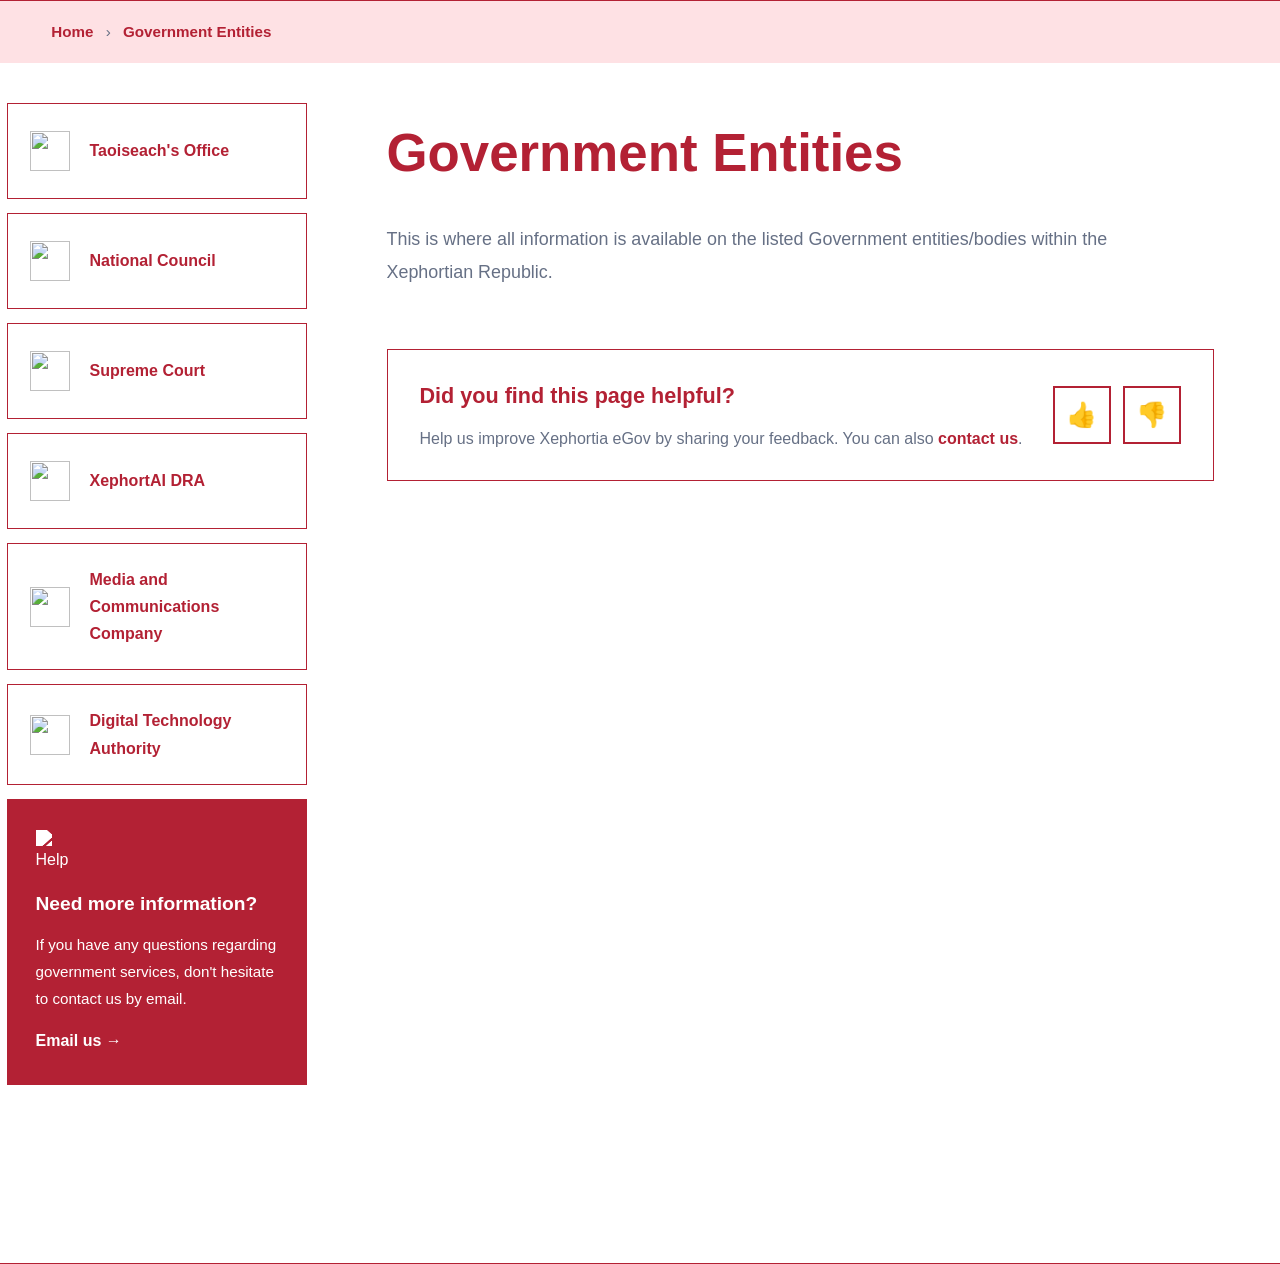
==== goventities.html @ db866130 "Add files via upload" ====
<!DOCTYPE html>
<html lang="en">

<head>
    <meta charset="UTF-8">
    <meta name="viewport" content="width=device-width, initial-scale=1.0">
    <title>Xephortia | Gov Entities</title>

    <link rel="stylesheet" href="css/style.css">

   <link rel="preconnect" href="https://googleapis.com">
<link rel="preconnect" href="https://gstatic.com" crossorigin>
<link href="https://googleapis.com/css2?family=Montserrat:wght@400;700&display=swap" rel="stylesheet">

</head>

<body>

<div id="site-header"></div>

<!-- Breadcrumb -->

<div class="breadcrumb-wrapper">

    <div class="breadcrumb">

        <a href="index.html">Home</a>

        <span>›</span>

        <a href="services.html">Government Entities</a>

        

</div>

<section class="services-page">

    <div class="services-layout">

        <!-- Sidebar -->

        <aside class="services-sidebar">

<a href="taoiseachoffice.html" class="sidebar-btn">
    <img src="assets/images/civilid.png">
    <span>Taoiseach's Office</span>
</a>

            <a href="goventities.html" class="sidebar-btn">
                <img src="assets/images/commerce.png">
                <span>National Council</span>
            </a>

            <a href="goventities.html" class="sidebar-btn">
                <img src="assets/images/legislation.png">
                <span>Supreme Court</span>
            </a>

            <a href="goventities.html" class="sidebar-btn">
                <img src="assets/images/vote.png">
                <span>XephortAI DRA</span>
            </a>

            <a href="goventities.html" class="sidebar-btn">
                <img src="assets/images/mofa.png">
                <span>Media and Communications Company</span>
            </a>

             <a href="goventities.html" class="sidebar-btn">
                <img src="assets/images/visa.png">
                <span>Digital Technology Authority</span>
            </a>


<a href="mailto:xephortia@gmail.com" class="contact-box">

    <img src="assets/images/help.png"
         alt="Help"
         class="contact-icon">

    <h3>Need more information?</h3>

    <p>
        If you have any questions regarding government services,
        don't hesitate to contact us by email.
    </p>

    <span>Email us →</span>

</a>

        </aside>

        <!-- Main Content -->

        <main class="services-content">

<h1>Government Entities</h1>

<p class="intro">

This is where all information is available on the listed Government entities/bodies within the Xephortian Republic.

</p>

</a>

<div class="feedback-card" id="feedbackCard">

    <div class="feedback-content">

        <h3>Did you find this page helpful?</h3>

        <p>
            Help us improve Xephortia eGov by sharing your feedback.
            You can also
            <a href="mailto:xephortia@gmail.com">contact us</a>.
        </p>

    </div>

    <div class="feedback-buttons">

        <button id="thumbUp" class="feedback-btn">

            👍

        </button>

        <button id="thumbDown" class="feedback-btn">

            👎

        </button>

    </div>

</div>

</main>

</div>

</section>

<!-- Footer -->

<div id="footer"></div>


<script>

/* ==========================
   PAGE FEEDBACK
========================== */

const card = document.getElementById("feedbackCard");
const up = document.getElementById("thumbUp");
const down = document.getElementById("thumbDown");

function submitFeedback(){

    card.classList.add("feedback-success");

    card.innerHTML = `

        <div class="feedback-content">

            <h3>Thank you for your feedback!</h3>

            <p>
                We appreciate your feedback. Your response helps us
                improve the quality and accessibility of Xephortia
                eGov services.
            </p>

        </div>

        <div class="feedback-check">
            ✓
        </div>

    `;
}

up.addEventListener("click", submitFeedback);
down.addEventListener("click", submitFeedback);

</script>

<script src="js/component-loader.js"></script>

<script src="js/script.js"></script>

</body>
</html>
---- css/style.css ----
/* ===============================
   GOOGLE-STYLE GOVERNMENT DESIGN
   Constitutional Emirate of Moeezland
================================== */

:root{

    --primary:#B32134;
    --primary-dark:#9C2134;
    --primary-light:#FCEF41;

    --gold:#FCEF41;

    --white:#ffffff;

    --bg:#F5F8FC;

    --text:#B32134;

    --gray:#667085;

    --border:#E4E7EC;

    --shadow:0 12px 35px rgba(0,0,0,.08);

}

*{
    margin:0;
    padding:0;
    box-sizing:border-box;
}

html{
    scroll-behavior:smooth;
}

body{

    font-family:'Inter',sans-serif;

    background:var(--bg);

    color:var(--text);

    line-height:1.7;

}

img{

    max-width:100%;

    display:block;

}

a{

    text-decoration:none;

    color:inherit;

}

.container{

    width:min(1250px,92%);

    margin:auto;

}

/* ===============================
TOP BAR
================================== */

.topbar{

    background:var(--primary-dark);

    color:white;

    font-size:.9rem;

}

.topbar .container{

    height:42px;

    display:flex;

    justify-content:space-between;

    align-items:center;

}

/* ===============================
HEADER
================================== */

header{

    position:sticky;

    top:0;

    z-index:999;

    backdrop-filter:blur(18px);

    background:rgba(255,255,255,.92);

    border-bottom:1px solid rgba(0,0,0,.06);

}

.nav{

    height:88px;

    display:flex;

    justify-content:space-between;

    align-items:center;

}

.logo{

    display:flex;

    align-items:center;

    gap:16px;

}

.logo img{

    width:60px;

}

.logo h2{

    font-size:1.35rem;

    color:var(--primary);

}

.logo span{

    color:var(--gray);

    font-size:.9rem;

}

nav{

    display:flex;

    gap:34px;

}

nav a{

    font-weight:600;

    position:relative;

    transition:.25s;

}

nav a::after{

    content:"";

    position:absolute;

    bottom:-8px;

    left:0;

    width:0;

    height:2px;

    background:var(--gold);

    transition:.3s;

}

nav a:hover{

    color:var(--primary);

}

nav a:hover::after{

    width:100%;

}

/* ===============================
HERO
================================== */

.hero{

    min-height:82vh;

    display:flex;

    align-items:center;


background:
    linear-gradient(rgba(0, 0, 0, .40), rgba(0, 0, 0, .40)),
    url("../assets/images/heroxt.jpeg") center/cover no-repeat;
}

.hero-content{

    width:min(1200px,92%);

    margin:auto;

    color:white;

}

.hero h4{

    color:#FFFFFF;

    letter-spacing:3px;

    text-transform:uppercase;

    margin-bottom:20px;

    font-size:.95rem;

}

.hero h1{

    font-size:4.5rem;

    line-height:1.1;

    max-width:850px;

    margin-bottom:30px;

}

.hero p{

    max-width:650px;

    font-size:1.2rem;

    opacity:.95;

    margin-bottom:45px;

}

/* ===============================
BUTTONS
================================== */

.buttons{

    display:flex;

    gap:20px;

}

.btn{

    padding:16px 36px;

    border-radius:100px;

    font-weight:700;

    transition:.3s;

}

.primary{

    background:white;

    color:var(--primary);

}

.primary:hover{

    background:var(--gold);

    transform:translateY(-3px);

}

.secondary{

    border:2px solid rgba(255,255,255,.7);

    color:white;

}

.secondary:hover{

    background:white;

    color:var(--primary);

}

.services{
    background:#FEE1E4;
}

/* ===============================
SECTIONS
================================== */

section{

    padding:110px 0;

}

section h2{

    font-size:2.6rem;

    text-align:center;

    margin-bottom:18px;

}

section h2::after{

    content:"";

    display:block;

    width:70px;

    height:4px;

    background:var(--gold);

    margin:18px auto 0;

    border-radius:10px;

}

/* ===============================
GRID
================================== */

.cards{

    display:grid;

    grid-template-columns:repeat(auto-fit,minmax(280px,1fr));

    gap:30px;

    margin-top:60px;

}

/* ===============================
   SERVICE CARD
================================== */

.card{

    background:#ffffff;

    border:1.5px solid var(--primary);

    height:120px;

    display:flex;

    align-items:center;

    padding:0 24px;

    transition:.25s;

    cursor:pointer;

}

.card:hover{

    background:#B32134;

    border-color:#B32134;

    transform:translateY(-4px);

}

.card:hover h3,
.card:hover p{

    color:#ffffff;

}

.card:hover .service-icon{

    filter:brightness(0) invert(1);

    transform:scale(1.08);

}

.service-icon{

    width:42px;

    height:42px;

    object-fit:contain;

    margin-right:22px;

    flex-shrink:0;

    transition:.25s;

}

.card-content{

    flex:1;

}

.card h3{

    margin:0 0 6px;

    color:#B32134;

    font-size:1.15rem;

    transition:.25s;

}

.card p{

    margin:0;

    color:#667085;

    font-size:.95rem;

    line-height:1.5;

    transition:.25s;

}

/* ===============================
ABOUT
================================== */

.about{

    background:#ffffff;

    padding:90px 0;

}

.about-grid{

    display:grid;

    grid-template-columns:420px 1fr;

    gap:45px;

    align-items:center;

}

.about img{

    width:100%;

    max-width:420px;

    border-radius:18px;

    box-shadow:var(--shadow);

}

.about h2{

    text-align:left;

}

.about h2::after{

    margin:18px 0;

}

.about p{

    color:var(--gray);

    margin-bottom:35px;

}

/* ===============================
NEWS
================================== */

.news{

    background:var(--primary-light);

}

.news-layout{

    display:grid;

    grid-template-columns:2fr 340px;

    gap:40px;

    align-items:start;

}

.news-left h2{

    text-align:left;

    margin-bottom:35px;

}

.news-left h2::after{

    margin:18px 0 0;

}

#latestNews{

    display:flex;

    flex-direction:column;

    gap:22px;

}

.news-card{

    display:grid;

    grid-template-columns: 180px 1fr;

    background:#fff;

    border:1.5px solid var(--primary);

    overflow:hidden;

    transition:.25s;

}

.news-card:hover{

    transform:translateY(-3px);

    box-shadow:0 10px 30px rgba(11,78,162,.12);

}

.news-card img{

    width:100%;

    height:100%;

    min-height:150px;

    object-fit:cover;

}

.news-content{

    padding:18px 20px;

    display:flex;

    flex-direction:column;

}

.news-card span{

    color:#667085;

    font-size:.9rem;

    font-weight:600;

}

.news-card h3{

    margin:12px 0;

    color:var(--primary);

    font-size:1.2rem;

    line-height:1.35;

}

.news-card p{

    color:#667085;

    line-height:1.7;

    flex:1;

    display:-webkit-box;

    -webkit-line-clamp:3;

    -webkit-box-orient:vertical;

    overflow:hidden;

}

.news-read{

    margin-top:20px;

    color:var(--primary);

    font-weight:700;

}

.view-all-news{

    display:inline-block;

    margin-top:30px;

    color:var(--primary);

    font-weight:700;

}

.weather-card{
    border:1.5px solid var(--primary);
    background:#fff;
    padding:28px;

    /* NEW */
    margin-top:116px;
}

.weather-card h2{

    text-align:left;

    font-size:2rem;

}

.weather-card h2::after{

    margin:18px 0 0;

}

/* ======================================
   FOOTER
====================================== */

.footer{

    background:#FEE1E4;

}

.footer-top-line{

    height:5px;

    background:#B32134;

}

.footer-container{

    width:min(1250px,92%);

    margin:auto;

    padding:55px 0;

    display:grid;

    grid-template-columns:repeat(4,1fr) 300px;

    gap:45px;

}

.footer-column{

    display:flex;

    flex-direction:column;

}

.footer-column h3{

    color:#000000;

    font-size:1.45rem;

    margin-bottom:20px;

}

.footer-column a{

    color:#4B5563;

    margin-bottom:14px;

    transition:.2s;

}

.footer-column a:hover{

    color:#B32134;

}

.footer-logos{

    display:flex;

    flex-direction:column;

    gap:20px;

}

.footer-logo-card{

    display:flex;

    align-items:center;

    gap:15px;

    padding-bottom:18px;

    border-bottom:1px solid #b32134;

}

.footer-logo-card img{

    width:52px;

}

.footer-logo-card span{

    font-weight:600;

    color:#000000;

}

/* ==========================
   NEWSLETTER
========================== */

.footer-newsletter{

    width:min(1250px,92%);
    margin:0 auto;

    padding:35px;

    border-top:1px solid #D8E2EE;
    border-bottom:1px solid #D8E2EE;

}

.newsletter-content{

    display:flex;
    justify-content:space-between;
    align-items:center;
    gap:40px;

}

.newsletter-text{

    max-width:600px;

}

.newsletter-title{

    display:flex;

    align-items:center;

    gap:14px;

    margin-bottom:12px;

}

.newsletter-title img{

    height:25px;

    width:auto;

    object-fit:contain;

}

.newsletter-text h3{

    font-size:1.7rem;
    color:#0B4EA2;
    margin-bottom:12px;

}

.newsletter-text p{

    color:#667085;
    line-height:1.8;

}

.newsletter-form{

    display:flex;
    gap:15px;

    flex-shrink:0;

}

.newsletter-form input{

    width:340px;

    height:52px;

    padding:0 18px;

    border:1.5px solid #0B4EA2;

    outline:none;

    font-size:.95rem;

    font-family:inherit;

    transition:.25s;

}

.newsletter-form input:focus{

    box-shadow:0 0 0 3px rgba(11,78,162,.12);

}

.newsletter-form button{

    height:52px;

    padding:0 28px;

    border:none;

    background:#0B4EA2;

    color:#fff;

    font-family:'Inter',sans-serif;

    font-size:.95rem;

    font-weight:600;

    letter-spacing:.2px;

    cursor:pointer;

    transition:.25s;

}

.newsletter-form button:hover{

    background:#083A79;

}

.footer-bottom{

    border-top:1px solid #b32134;

    width:min(1250px,92%);

    margin:auto;

    padding:22px 0;

    display:flex;

    justify-content:space-between;

    align-items:center;

    color:#667085;

}

.footer-social{

    display:flex;

    gap:18px;

}

.footer-social img{

    width:24px;

    transition:.2s;

}

.footer-social img:hover{

    transform:translateY(-2px);

}

/* ===============================
RESPONSIVE
================================== */

@media(max-width:1000px){

    nav{

        display:none;

    }

    .hero h1{

        font-size:3.2rem;

    }

    .about-grid{

        grid-template-columns:1fr;

    }

}

@media(max-width:700px){

    .hero{

        text-align:center;

    }

    .hero p{

        margin:auto auto 40px;

    }

    .buttons{

        justify-content:center;

        flex-wrap:wrap;

    }

    .hero h1{

        font-size:2.4rem;

    }

    section{

        padding:80px 0;

    }

}

.gov-banner {
  background-color: #f1f1f1;
  border-bottom: 1px solid #ccc;
  font-family: system-ui, -apple-system, 'Segoe UI', Roboto, 'Helvetica Neue', sans-serif;
  font-size: 0.9rem;
  line-height: 1.5;
  color: #1b1b1b;
  width: 100%;
}

.gov-banner__container {
  max-width: 1200px;
  margin: 0 auto;
  padding: 0.25rem 1rem; /* 👈 reduce height */
}

.gov-banner__header {
  display: flex;
  flex-wrap: wrap;
  align-items: center;
  gap: 0.5rem; /* 👈 tighter spacing */
}

.gov-banner__icon img {
  width: 28px;
  height: 28px;
}

.gov-banner__icon {
  font-size: 1.4rem;
  line-height: 1;
}

.gov-banner__text {
  font-weight: 500;
  margin-right: auto; /* pushes toggle to the right on larger screens */
}

.gov-banner__toggle {
  background: none;
  border: none;
  color: #B32134;
  font-size: 0.9rem;
  font-weight: 600;
  display: inline-flex;
  align-items: center;
  gap: 0.3rem;
  cursor: pointer;
  padding: 0.2rem 0;
  border-bottom: 2px solid transparent;
  transition: border-color 0.1s;
}

.gov-banner__toggle:hover {
  border-bottom-color: currentColor;
}

.gov-banner__toggle:focus-visible {
  outline: 2px solid #005ea2;
  outline-offset: 2px;
  border-radius: 2px;
}

.gov-banner__toggle-icon {
  width: 1rem;
  height: 1rem;
  transition: transform 0.2s ease;
}

.gov-banner__toggle[aria-expanded="true"] .gov-banner__toggle-icon {
  transform: rotate(180deg);
}

.gov-banner__panel {
  background-color: #ffffff;
  border: 1px solid #ccc;
  border-radius: 4px;
  margin-top: 0;
  padding: 0 1rem; /* 👈 important: remove vertical padding */
  box-shadow: 0 4px 6px rgba(0, 0, 0, 0.05);

  /* animation base */
  opacity: 0;
  transform: translateY(-8px);
  pointer-events: none;

  max-height: 0;          /* 👈 THIS FIXES YOUR ISSUE */
  overflow: hidden;       /* 👈 hides content */

  transition: opacity 0.2s ease, transform 0.2s ease, max-height 0.25s ease;
}

.gov-banner__panel.open {
  opacity: 1;
  transform: translateY(0);
  pointer-events: auto;

  max-height: 500px; /* 👈 enough to fit content */
  padding: 0.75rem 1rem; /* restore spacing when open */

  margin-top: 0.75rem; /* 👈 move it here */
}

.gov-banner__panel-content {
  display: flex;
  flex-direction: column;
  gap: 1rem;
}

@media (min-width: 640px) {
  .gov-banner__panel-content {
    flex-direction: row;
    gap: 2rem;
  }
}

.gov-banner__panel-item {
  flex: 1;
  display: flex;
  flex-direction: column;
  gap: 0.25rem;
}

.gov-banner__panel-item strong {
  font-weight: 700;
  color: #1e1e1e;
}

.gov-banner__panel-item span {
  color: #3d3d3d;
}

.mobile-menu-extra {
    display: none;
}

/* Mobile adjustments */
@media (max-width: 640px) {
  .gov-banner__header {
  flex-wrap: nowrap;          /* 👈 stop stacking */
  justify-content: space-between;
  align-items: center;
}

  .gov-banner {
    z-index: 9;
  }

  .gov-banner__text {
  width: auto;
  text-align: left;
  font-size: 0.8rem; /* optional: keeps it tighter */
}

  .gov-banner__icon {
    margin-left: auto;
    margin-right: auto;
  }

  .gov-banner__toggle {
    margin-left: auto;
    margin-right: auto;
  }

.gov-banner__toggle {
  font-size: 0.8rem;
}
}

/* ==========================
   HERO SEARCH
========================== */

.hero-search{

    width:100%;
    max-width:520px;

    height:58px;

    margin-top:45px;

    display:flex;
    align-items:center;

    background:#ffffff;

    border:2px solid var(--primary);

    border-radius:6px;

    overflow:hidden;

    cursor:pointer;

    transition:.25s;

}

.hero-search:hover{

    box-shadow:0 6px 18px rgba(11,78,162,.18);

}

.search-placeholder{

    flex:1;

    padding:0 22px;

    color:#6B7280;

    font-size:1rem;

}

.search-btn{

    width:60px;

    height:100%;

    display:flex;

    align-items:center;

    justify-content:center;

    background:var(--primary);

    color:#ffffff;

}

.search-btn svg{

    width:22px;

    height:22px;

}

/* ==========================================
   SERVICES PAGE
========================================== */

.services-page{

    background:#ffffff;
    padding:0;

}

.services-layout{

    display:flex;
    align-items:flex-start;

    width:fit-content;

    margin:0 auto;

    min-height:1200px;

}

/* ==========================
   SIDEBAR
========================== */

.services-sidebar{

    width:320px;

    flex-shrink:0;

    padding:40px 20px 40px 0;

}

.sidebar-btn{

    display:flex;

    align-items:center;

    width:100%;

    min-height:96px;

    padding:22px;

    margin-bottom:14px;

    background:#fff;

    border:1.5px solid var(--primary);

    text-decoration:none;

    color:#B32134;

    font-weight:700;

    font-size:1.05rem;

    transition:.25s;

}

.sidebar-btn img{
    width:34px;
    height:34px;
    margin-right:16px;
}

.sidebar-btn span{
    font-size:1rem;
}

.sidebar-btn img{

    width:40px;

    height:40px;

    object-fit:contain;

    margin-right:20px;

    flex-shrink:0;

}

.sidebar-btn span{

    flex:1;

}

.sidebar-arrow{

    font-size:20px;

    color:#0B4EA2;

    transition:.25s;

}

.sidebar-btn:hover{

    background:#B32134;

    border-color:#0B4EA2;

    color:#fff;

}

.sidebar-btn:hover .sidebar-arrow{

    color:#fff;

}

.sidebar-btn:hover img{

    filter:brightness(0) invert(1);

}

.sidebar-btn.active{

    background:#0B4EA2;

    border-color:#0B4EA2;

    color:#fff;

}

.sidebar-btn.active img{

    filter:brightness(0) invert(1);

}

.sidebar-btn.active .sidebar-arrow{

    color:#fff;

}

/* ==========================
   CONTENT
========================== */

.services-content{

    flex:1;

    padding:45px 60px;

}

.services-content h1{

    font-size:3.3rem;

    color:#B32134;

    margin-bottom:25px;

}

.services-content .intro{

    max-width:800px;

    font-size:1.12rem;

    color:#667085;

    line-height:1.85;

    margin-bottom:60px;

}

.services-content section{

    padding:0;

    margin-bottom:60px;

}

.services-content section h2{

    text-align:left;

    color:B32134;

    font-size:2rem;

    margin-bottom:18px;

}

.services-content section h2::after{

    display:none;

}

.services-content section p{

    max-width:800px;

    color:#4b5563;

    font-size:1.05rem;

    line-height:1.95;

}

.signin-btn{

    display:inline-flex;

    align-items:center;

    gap:10px;

    margin-top:-25px;

    margin-bottom:45px;

    padding:14px 24px;

    background:#ffffff;          /* Yellow/Orange */

    color:#1D2939;

    border:2px solid #F4B400;

    font-weight:600;

    transition:.25s ease;

    cursor:pointer;

}

.signin-btn:hover,
.signin-btn:focus,
.signin-btn:active{

    background:#F4B400;

    color:#1D2939;

    border-color:#F4B400;

}

.signin-btn img{

    width:18px;

    height:18px;

    object-fit:contain;

    flex-shrink:0;

    /* NO filter here */
}

/* ==========================
   MOBILE
========================== */

@media(max-width:1000px){

.services-layout{

    display:flex;
    flex-direction:column;

}

.services-content{

    order:1;

}

.services-sidebar{

    order:2;

}

.services-sidebar{

    position:relative;

    top:0;

    width:100%;

    display:grid;

    grid-template-columns:repeat(2,1fr);

    gap:12px;

}

.sidebar-btn{
    margin:0;
    min-height:82px;
    padding:18px 20px;
}

.services-content{

    padding:45px 30px;

}

}

@media(max-width:650px){

.services-sidebar{
    display:grid;
    grid-template-columns:1fr;
    gap:14px;
    padding:0 14px 20px;
    margin-top:35px;
}

    .services-content{

        padding:30px 20px;

    }

    .services-content h1{

        font-size:2rem;

        line-height:1.2;

        margin-bottom:18px;

    }

    .services-content .intro{

        font-size:1rem;

        line-height:1.8;

        margin-bottom:35px;

    }

.services-content section{

    margin-bottom:35px;

}

.contact-box{

    margin-top:18px;

}

}

/* Clickable Logo */

.logo{

    text-decoration:none;

    color:inherit;

    cursor:pointer;

    transition:opacity .2s ease;

}

.logo:hover{

    opacity:.85;

}


/* ==========================
   CIVIL ID SERVICE OPTIONS
========================== */

.service-options{
    width:900px;
    max-width:100%;
    display:flex;
    flex-direction:column;
    gap:14px;
    padding:45px 0;
    margin:0;
}

.service-option{
    display:flex;
    align-items:center;
    gap:22px;
    width:100%;
    min-height:120px;
    padding:22px 24px;
    background:#ffffff;
    border:1.5px solid var(--primary);
    color:inherit;
    text-decoration:none;
    transition:.25s ease;
    cursor:pointer;
}

.service-option:hover{
    background:#0B4EA2;
    border-color:#0B4EA2;
    transform:translateY(-3px);
}

.service-option-icon{
    width:42px;
    height:42px;
    object-fit:contain;
    flex-shrink:0;
    transition:.25s ease;
}

.service-option:hover .service-option-icon{
    filter:brightness(0) invert(1);
    transform:scale(1.08);
}

.service-option-content{
    flex:1;
}

.service-option h3{
    margin:0 0 6px;
    color:#0B4EA2;
    font-size:1.15rem;
    transition:.25s ease;
}

.service-option p{
    margin:0;
    color:#667085;
    font-size:.95rem;
    line-height:1.5;
    transition:.25s ease;
}

.service-option:hover h3,
.service-option:hover p{
    color:#ffffff;
}

@media(max-width:1000px){
    .services-layout{
        width:100%;
        min-height:0;
    }

    .services-content{
        padding:30px 30px 60px;
    }

    .service-options{
        width:100%;
        max-width:900px;
        margin:0 auto;
    }
}

@media(max-width:650px){
    .services-content{
        padding:20px 16px 45px;
    }

    .service-options{
        padding:25px 0;
        gap:12px;
    }

    .service-option{
        min-height:96px;
        padding:18px;
        gap:16px;
    }

    .service-option-icon{
        width:34px;
        height:34px;
    }

    .service-option h3{
        font-size:1rem;
        margin-bottom:4px;
    }

    .service-option p{
        font-size:.88rem;
        line-height:1.5;
    }
}

/* ==========================
   BREADCRUMB
========================== */

.breadcrumb-wrapper{
    background:#FEE1E4;

    border-top:1.5px solid #B32134;
    border-bottom:1.5px solid #B32134;
}

.breadcrumb{

    width:min(1250px,92%);

    margin:0 auto;

    padding:18px 0;

    font-size:.95rem;

    color:#667085;

}

.breadcrumb a{

    color:#B32134;

    text-decoration:none;

    font-weight:600;

}

.breadcrumb a:hover{

    text-decoration:underline;

}

.breadcrumb span{

    margin:0 8px;

}

.breadcrumb .current{

    color:#1D2939;

    font-weight:600;

}

/* External Link Icon */

.external-link{

    font-size:.78em;

    margin-left:4px;

    vertical-align:super;

    font-weight:700;

    transition:.25s;

}

nav a:hover .external-link{

    transform:translate(2px,-2px);

}

/* ==========================
   SIDEBAR CONTACT BOX
========================== */

.contact-box{

    width:100%;
    min-height:270px;

    margin-top:14px;
    padding:30px 28px;

    background:var(--primary);
    border:1.5px solid var(--primary);

    color:#fff;

    display:flex;
    flex-direction:column;
    justify-content:flex-start;

    transition:.25s;

}

.contact-icon{

    width:42px;
    height:42px;

    object-fit:contain;

    margin-bottom:20px;

    filter: brightness(0) invert(1);
    transition: .25s;

}

.contact-box:hover{

    background:#ffffff;

    color:var(--primary);

}

.contact-box:hover .contact-icon{
    filter: none;
}

.contact-box h3{

    font-size:1.2rem;

    line-height:1.3;

    margin-bottom:14px;

}

.contact-box p{

    font-size:.95rem;

    line-height:1.8;

    margin-bottom:14px;

}

.contact-box span{

    display:inline-block;

    font-weight:700;

    margin-top:0px;

}

/* ==========================
   PAGE FEEDBACK
========================== */

.feedback-card{

    max-width:900px;

    margin-top:30px;

    padding:28px 32px;

    border:1.5px solid var(--primary);

    background:#fff;

    display:flex;

    justify-content:space-between;

    align-items:center;

    transition:.3s;

}

.feedback-content{

    flex:1;

}

.feedback-content h3{

    color:var(--primary);

    margin-bottom:10px;

    font-size:1.35rem;

}

.feedback-content p{

    color:#667085;

    line-height:1.7;

}

.feedback-content a{

    color:var(--primary);

    font-weight:600;

}

.feedback-buttons{

    display:flex;

    gap:12px;

    margin-left:30px;

}

.feedback-btn{

    width:58px;

    height:58px;

    border:2px solid var(--primary);

    background:#fff;

    font-size:1.5rem;

    cursor:pointer;

    transition:.25s;

}

.feedback-btn:hover{

    background:var(--primary);

    color:#fff;

}

.feedback-success{

    background:#EAF8EF;

    border-color:#2E8B57;

    color:#2E8B57;

}

.feedback-success h3{

    color:#2E8B57;

}

.feedback-success .feedback-buttons{

    display:none;

}

.feedback-check{

    font-size:3rem;

    margin-left:25px;

    color:#2E8B57;

}

.weather-icon{

    display:flex;

    justify-content:center;

    margin:20px 0 15px;

}

.weather-icon img{

    width:90px;

    height:90px;

}

.weather-temp{

    text-align:center;

    font-size:3.4rem;

    font-weight:700;

    color:var(--primary);

}

.weather-condition{

    text-align:center;

    color:#667085;

    font-size:1.15rem;

    margin-top:8px;

}

.weather-location{

    text-align:center;

    margin:22px 0;

    color:#667085;

    font-weight:600;

}

.weather-details{

    display:grid;

    grid-template-columns:1fr 1fr;

    gap:18px;

    margin-top:20px;

}

.weather-details div{

    border:1px solid #d9e4f3;

    padding:14px;

}

.weather-details span{

    display:block;

    color:#667085;

    font-size:.9rem;

    margin-bottom:6px;

}

.weather-details strong{

    color:var(--primary);

    font-size:1.15rem;

}

.weather-updated{

    text-align:center;

    margin-top:24px;

    color:#8b8b8b;

    font-size:.85rem;

}

/* ======================================
   GOVERNMENT MINISTRIES
====================================== */

.about{
    background:#ffffff;
    padding:90px 0;
}

.about h2{
    text-align:left;
    margin-bottom:45px;
}

.about h2::after{
    margin:18px 0 0;
}

.about .cards{
    margin-top:0;
}

.ministry-cards{
    display:grid;
    grid-template-columns:repeat(3,1fr);
    gap:30px;
}

.ministry-cards .card{
    height:auto;
    min-height:180px;

    display:flex;
    flex-direction:column;
    justify-content:center;
    align-items:center;

    text-align:center;

    padding:35px 25px;
}

.ministry-cards .service-icon{
    width:58px;
    height:58px;
    margin:0 0 22px;
}

.ministry-cards .card-content{
    text-align:center;
}

.ministry-cards .card h3{
    margin-bottom:12px;
}

.ministry-cards .card p{
    line-height:1.7;
}

/* ======================================
   MINISTRY CARDS
====================================== */

.ministry-cards .card{

    background:#FEE1E4;

    border:1.5px solid var(--primary);

}

.ministry-cards .card h3{

    color:var(--primary);

}

.ministry-cards .card p{

    color:#667085;

}

.ministry-cards .card:hover{

    background:#ffffff;

    border-color:var(--primary);

    transform:translateY(-4px);

}

.ministry-cards .card:hover h3{

    color:var(--primary);

}

.ministry-cards .card:hover p{

    color:#667085;

}

.ministry-cards .service-icon{

    filter:none;

    transition:.25s;

}

.ministry-cards .card:hover .service-icon{

    filter:none !important;

    transform:scale(1.08);

}

/* ======================================
   HEADER DROPDOWN
====================================== */

.dropdown{

    position:relative;

}

.dropdown-toggle{

    display:flex;

    align-items:center;

    gap:6px;

    background:none;

    border:none;

    outline:none;

    padding:0;

    margin:0;

    color:inherit;

    font:inherit;

    font-weight:600;

    cursor:pointer;

    transition:.25s;

}

.dropdown-toggle:hover{

    color:var(--primary);

}

.dropdown-menu{

    position:absolute;

    top:calc(100% + 18px);

    left:0;

    width:230px;

    background:#ffffff;

    border:1.5px solid var(--primary);

    box-shadow:0 14px 35px rgba(0,0,0,.08);

    opacity:0;

    visibility:hidden;

    transform:translateY(10px);

    transition:.25s;

    z-index:9999;

}

.dropdown-menu a{

    display:block;

    padding:15px 18px;

    color:#1D2939;

    font-weight:600;

    border-bottom:1px solid #E4E7EC;

    transition:.2s;

}

.dropdown-menu a:last-child{

    border-bottom:none;

}

.dropdown-menu a:hover{

    background:#EAF2FF;

    color:var(--primary);

}

.dropdown:hover .dropdown-menu{

    opacity:1;

    visibility:visible;

    transform:translateY(0);

}

/* ======================================
   MOBILE HEADER
====================================== */

.menu-toggle{

    display:none;

    width:48px;

    height:48px;

    background:none;

    border:none;

    cursor:pointer;

    z-index:10002;

}

.menu-toggle span{

    display:block;

    width:28px;

    height:3px;

    background:var(--primary);

    margin:6px auto;

    transition:.3s;

}

@media(max-width:1000px){

    .menu-toggle{

        display:block;

    }

    nav{

        position:fixed;

        top:0;

        right:-100%;

        width:320px;

        max-width:85vw;

        height:100vh;

        background:#ffffff;

        display:flex;

        flex-direction:column;

        align-items:flex-start;

        gap:0;

        padding:110px 30px 40px;

        box-shadow:-8px 0 35px rgba(0,0,0,.12);

        transition:.35s ease;

        overflow-y:auto;

        z-index:10001;

    }

    nav.active{

        right:0;

    }

    nav>a,
    .dropdown{

        width:100%;

    }

    nav>a,
    .dropdown-toggle{

        display:flex;

        justify-content:space-between;

        align-items:center;

        width:100%;

        padding:18px 0;

        border-bottom:1px solid #E4E7EC;

    }

}

/* ======================================
   MOBILE HOMEPAGE - PHASE 1 (HERO)
====================================== */

@media (max-width: 1000px){

    .nav{

        height:74px;

    }

    .logo img{

        width:50px;

    }

    .logo h2{

        font-size:1.15rem;

    }

    .logo span{

        font-size:.82rem;

    }

    .hero{

        min-height:auto;

        padding:90px 0 70px;

    }

    .hero-content{

        width:min(92%,700px);

    }

    .hero h4{

        font-size:.82rem;

        letter-spacing:2px;

    }

    .hero h1{

        font-size:3rem;

        line-height:1.15;

        margin-bottom:22px;

    }

    .hero p{

        font-size:1.05rem;

        max-width:100%;

        margin-bottom:34px;

    }

    .hero-search{

        max-width:100%;

        width:100%;

        height:56px;

        margin-top:28px;

    }

}

@media (max-width:768px){

    .hero{

        text-align:left;

        padding:75px 0 60px;

    }

    .hero-content{

        display:flex;

        flex-direction:column;

        align-items:flex-start;

    }

    .hero h1{

        font-size:2.35rem;

    }

    .hero p{

        font-size:1rem;

        max-width:100%;

    }

    .hero-search{

        width:100%;

    }

}

@media (max-width:480px){

    .hero{

        padding:60px 0 50px;

    }

    .hero h1{

        font-size:2rem;

        line-height:1.2;

    }

    .hero h4{

        font-size:.75rem;

    }

    .hero p{

        font-size:.95rem;

    }

    .hero-search{

        height:52px;

    }

    .search-placeholder{

        font-size:.92rem;

        padding:0 16px;

    }

    .search-btn{

        width:54px;

    }

}

/* ======================================
   MOBILE HOMEPAGE - PHASE 2 (SERVICES)
====================================== */

@media (max-width:900px){

    .services{

        padding:75px 0;

    }

    .services h2{

        font-size:2rem;

        text-align:left;

    }

    .services h2::after{

        margin:16px 0 0;

    }

    .cards{

        grid-template-columns:1fr;

        gap:18px;

        margin-top:40px;

    }

    .card{

        height:auto;

        min-height:96px;

        padding:20px;

        align-items:center;

    }

    .service-icon{

        width:38px;

        height:38px;

        margin-right:18px;

    }

    .card h3{

        font-size:1.05rem;

    }

    .card p{

        font-size:.92rem;

        line-height:1.5;

    }

}

@media (max-width:480px){

    .services{

        padding:60px 0;

    }

    .card{

        padding:18px;

        min-height:88px;

    }

    .service-icon{

        width:34px;

        height:34px;

        margin-right:15px;

    }

    .card h3{

        font-size:1rem;

    }

    .card p{

        font-size:.88rem;

    }

}

/* ======================================
   MOBILE HOMEPAGE - PHASE 3 (MINISTRIES)
====================================== */

@media (max-width:900px){

    .about{

        padding:75px 0;

    }

    .about h2{

        font-size:2rem;

        text-align:left;

        margin-bottom:35px;

    }

    .about h2::after{

        margin:16px 0 0;

    }

    .ministry-cards{

        grid-template-columns:repeat(2,1fr);

        gap:18px;

    }

    .ministry-cards .card{

        min-height:170px;

        padding:28px 18px;

    }

    .ministry-cards .service-icon{

        width:52px;

        height:52px;

        margin-bottom:18px;

    }

    .ministry-cards .card h3{

        font-size:1.08rem;

    }

    .ministry-cards .card p{

        font-size:.92rem;

        line-height:1.55;

    }

}

@media (max-width:600px){

    .ministry-cards{

        grid-template-columns:1fr;

    }

    .ministry-cards .card{

        min-height:150px;

        padding:24px;

    }

    .ministry-cards .service-icon{

        width:48px;

        height:48px;

    }

}

/* ======================================
   MOBILE HOMEPAGE - PHASE 4 (NEWS)
====================================== */

@media (max-width:900px){

    .news{

        padding:75px 0;

    }

    .news-layout{

        grid-template-columns:1fr;

        gap:35px;

    }

    .news-left h2{

        font-size:2rem;

        margin-bottom:30px;

    }

    .news-left h2::after{

        margin:16px 0 0;

    }

    .weather-card{

        margin-top:0;

        width:100%;

    }

}

@media (max-width:700px){

    .news{
        padding:60px 0;
    }

    .news-card{
        grid-template-columns:1fr;
    }

    .news-card img{
        height:170px;
        min-height:170px;
    }

    .news-content{
        padding:16px;
    }

    .news-card h3{
        font-size:1.05rem;
        margin:8px 0;
    }

    .news-card p{
        font-size:.9rem;
        line-height:1.55;
        -webkit-line-clamp:3;
    }

    .news-read{
        margin-top:12px;
        font-size:.9rem;
    }

    #latestNews .news-card:nth-child(n+2){
        display:none;
    }

}

@media (max-width:700px){

    .weather-card{
        padding:18px;
    }

    .weather-card h2{
        font-size:1.55rem;
    }

    .weather-icon{
        margin:14px 0 10px;
    }

    .weather-icon img{
        width:64px;
        height:64px;
    }

    .weather-temp{
        font-size:2.5rem;
    }

    .weather-condition{
        font-size:1rem;
    }

    .weather-location{
        margin:16px 0;
        font-size:.9rem;
    }

    .weather-details{
        gap:10px;
        margin-top:16px;
    }

    .weather-details div{
        padding:10px;
    }

    .weather-details span{
        font-size:.8rem;
    }

    .weather-details strong{
        font-size:1rem;
    }

    .weather-updated{
        margin-top:18px;
        font-size:.75rem;
    }

}

@media (max-width:430px){

    .weather-details{

        grid-template-columns:1fr;

    }

}

/* ======================================
   MOBILE HOMEPAGE - PHASE 5 (NEWSLETTER)
====================================== */

@media (max-width:900px){

    .footer-newsletter{

        padding:30px 0;

    }

    .newsletter-content{

        flex-direction:column;

        align-items:flex-start;

        gap:28px;

    }

    .newsletter-text{

        max-width:100%;

    }

    .newsletter-text h3{

        font-size:1.6rem;

    }

    .newsletter-form{

        width:100%;

        flex-direction:column;

        gap:14px;

    }

    .newsletter-form input{

        width:100%;

    }

    .newsletter-form button{

        width:100%;

    }

}

/* ======================================
   MOBILE HOMEPAGE - PHASE 5 (FOOTER)
====================================== */

@media (max-width:900px){

    .footer-container{

        grid-template-columns:1fr 1fr;

        gap:35px;

    }

    .footer-logos{

        grid-column:span 2;

    }

}

@media (max-width:600px){

    .footer-container{

        grid-template-columns:1fr;

        gap:28px;

        padding:40px 0;

    }

    .footer-logos{

        grid-column:auto;

    }

    .footer-logo-card{

        justify-content:flex-start;

    }

    .footer-bottom{

        flex-direction:column;

        gap:18px;

        text-align:center;

    }

    .footer-social{

        justify-content:center;

    }

}

@media (max-width:600px){

    .newsletter-title{

        flex-wrap:wrap;

        gap:10px;

    }

}

/* ======================================
   NEWS - MOBILE
====================================== */

@media (max-width:700px){

    #latestNews .news-card:nth-child(n+2){
        display:none;
    }

}

@media (max-width:650px){

    .feedback-card{

        flex-direction:column;

        align-items:flex-start;

        padding:24px 20px;

        gap:20px;

    }

    .feedback-content{

        width:100%;

    }

    .feedback-content h3{

        font-size:1.2rem;

    }

    .feedback-content p{

        font-size:.95rem;

        line-height:1.7;

    }

    .feedback-buttons{

        width:100%;

        margin-left:0;

        justify-content:flex-start;

    }

    .feedback-btn{

        width:56px;

        height:56px;

        font-size:1.4rem;

    }

    .feedback-check{

        margin-left:0;

        margin-top:10px;

        font-size:2.6rem;

    }

}

/* Civil Registration - e-Moeezland Sign In Button */

.passport-signin-btn{

    display:inline-flex;
    align-items:center;
    gap:10px;

    margin-top:12px;
    margin-bottom:45px;

    padding:14px 24px;

    background:#ffffff;
    color:#0B4EA2;

    border:2px solid #0B4EA2;

    font-weight:600;
    text-decoration:none;

    transition:.25s ease;
    cursor:pointer;

}

.passport-signin-btn:hover,
.passport-signin-btn:focus,
.passport-signin-btn:active{

    background:#0B4EA2;
    border-color:#0B4EA2;
    color:#ffffff;

}

.passport-signin-btn img{

    width:18px;
    height:18px;

    object-fit:contain;
    flex-shrink:0;

    transition:.25s ease;

}

.passport-signin-btn:hover img,
.passport-signin-btn:focus img,
.passport-signin-btn:active img{

    filter:brightness(0) invert(1);

}

/* Civil ID page: no sidebar/contact/sign-in/feedback */
.civil-id-page-clean .services-sidebar,
.civil-id-page-clean .passport-signin-btn,
.civil-id-page-clean .feedback-card{
    display:none;
}

/* Civil ID page — service cards alignment only */
.civil-id-page .service-options {
    margin-left: 0;
    margin-right: auto;
}

.civil-id-page .service-options {
    transform: translateX(-172px);
}

/* ==========================
   CIVIL ID CARDS - MOBILE FIX
   ========================== */

@media (max-width: 650px) {

    .civil-id-page .services-content {
        width: 100%;
        padding: 20px 16px 45px;
    }

    .civil-id-page .service-options {
        width: 100%;
        max-width: 100%;
        margin: 0;
        padding: 20px 0;
        gap: 12px;
        transform: none;
    }

    .civil-id-page .service-option {
        width: 100%;
        min-height: 96px;
        padding: 18px;
        gap: 16px;
        box-sizing: border-box;
    }

    .civil-id-page .service-option-icon {
        width: 34px;
        height: 34px;
        flex-shrink: 0;
    }

    .civil-id-page .service-option-content {
        min-width: 0;
    }

    .civil-id-page .service-option h3 {
        font-size: 1rem;
        line-height: 1.35;
    }

    .civil-id-page .service-option p {
        font-size: .88rem;
        line-height: 1.5;
    }
}

/* ==========================================
   EMIR'S COPYRIGHTS
========================================== */

.emirs-copyrights {
    width: 100%;
    max-width: 950px;
    margin: 0 auto;
    color: #1D2939;
}

.emirs-copyrights > header {
    position: static;
    top: auto;
    z-index: auto;
    backdrop-filter: none;
    background: transparent;
    border-bottom: none;

    padding: 0 0 40px;
}

.emirs-copyrights > header p:first-child {
    color: #B32134;
    font-size: 0.95rem;
    margin-bottom: 18px;
}

.emirs-copyrights > header h1 {
    color: #B32134;
    font-size: 3rem;
    line-height: 1.15;
    margin-bottom: 15px;
}

.emirs-copyrights > header h2 {
    text-align: left;
    color: #667085;
    font-size: 1.25rem;
    font-weight: 500;
    line-height: 1.5;
    margin-bottom: 12px;
}

.emirs-copyrights > header h2::after {
    display: none;
}

.emirs-copyrights > header p:last-child {
    color: #667085;
    font-size: 1rem;
}

.emirs-copyrights h3 {
    color: #B32134;
    font-size: 1.75rem;
    line-height: 1.3;
    margin: 55px 0 18px;
}

.emirs-copyrights h4 {
    color: #1D2939;
    font-size: 1.25rem;
    line-height: 1.4;
    margin: 35px 0 14px;
}

.emirs-copyrights p {
    color: #4B5563;
    font-size: 1.02rem;
    line-height: 1.9;
    margin-bottom: 18px;
    max-width: 900px;
}

.emirs-copyrights ul,
.emirs-copyrights ol {
    margin: 20px 0 25px 25px;
    padding-left: 20px;
    color: #4B5563;
}

.emirs-copyrights li {
    margin-bottom: 9px;
    line-height: 1.7;
}

.emirs-copyrights blockquote {
    margin: 28px 0;
    padding: 20px 25px;
    border-left: 4px solid #D4AF37;
    background: #F5F8FC;
}

.emirs-copyrights blockquote p {
    margin-bottom: 8px;
    color: #1D2939;
}

.emirs-copyrights blockquote p:last-child {
    margin-bottom: 0;
}

.emirs-copyrights hr {
    border: 0;
    border-top: 1px solid #E4E7EC;
    margin: 55px 0;
}

.emirs-copyrights .short-notice {
    margin-top: 50px;
    padding: 28px 30px;
    background: #FEE1E4;
    border: 1.5px solid #B32134;
}

.emirs-copyrights .short-notice h4 {
    color: #B32134;
    margin-top: 0;
}

.emirs-copyrights .short-notice p:last-child {
    margin-bottom: 0;
}

.emirs-copyrights > footer {
    margin-top: 45px;
    padding-top: 20px;
    border-top: 1px solid #E4E7EC;
}

.emirs-copyrights > footer p {
    color: #667085;
    font-weight: 600;
}

/* ==========================================
   EMIR'S COPYRIGHTS - MOBILE
========================================== */

@media (max-width: 650px) {

    .emirs-copyrights {
        max-width: 100%;
    }

    .emirs-copyrights > header {
        padding-bottom: 25px;
    }

    .emirs-copyrights > header h1 {
        font-size: 2.2rem;
    }

    .emirs-copyrights > header h2 {
        font-size: 1.05rem;
    }

    .emirs-copyrights h3 {
        font-size: 1.45rem;
        margin-top: 40px;
    }

    .emirs-copyrights h4 {
        font-size: 1.1rem;
    }

    .emirs-copyrights p {
        font-size: 0.98rem;
        line-height: 1.8;
    }

    .emirs-copyrights blockquote {
        padding: 16px 18px;
    }

    .emirs-copyrights .short-notice {
        padding: 22px 20px;
    }
}
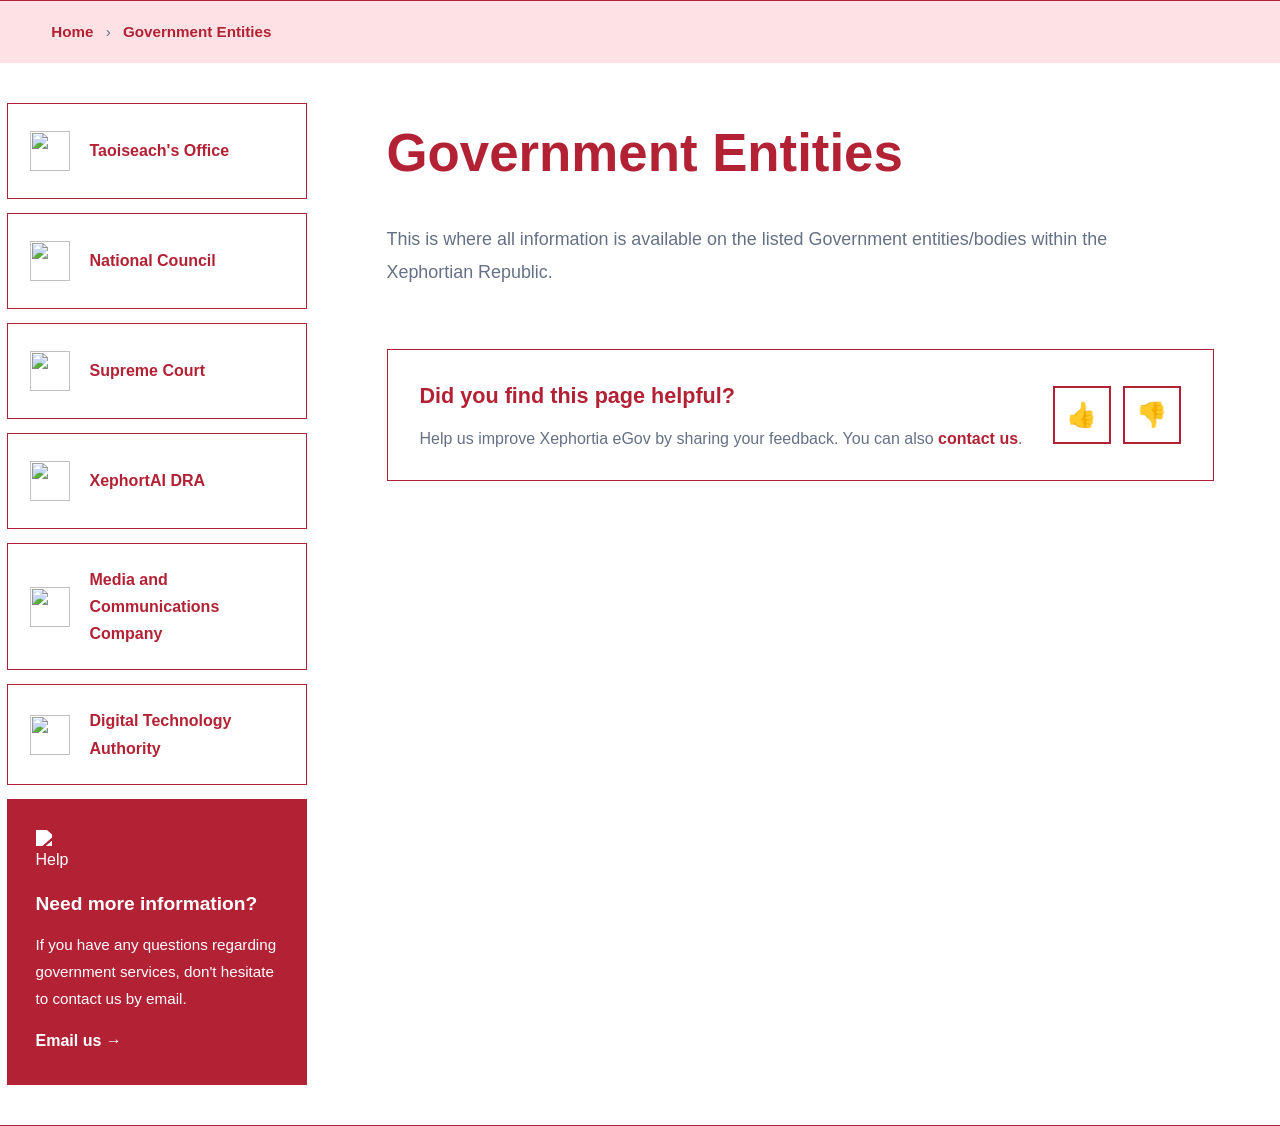
==== commit 8e64af32: "Update goventities.html" ====
--- a/goventities.html
+++ b/goventities.html
@@ -28,7 +28,7 @@
 
         <span>›</span>
 
-        <a href="services.html">Government Entities</a>
+        <a href="goventities.html">Government Entities</a>
 
         
 
@@ -194,4 +194,4 @@
 <script src="js/script.js"></script>
 
 </body>
-</html>+</html>
--- a/css/style.css
+++ b/css/style.css
@@ -1329,7 +1329,7 @@
 
     margin:0 auto;
 
-    min-height:1200px;
+    min-height:1000px;
 
 }
 
